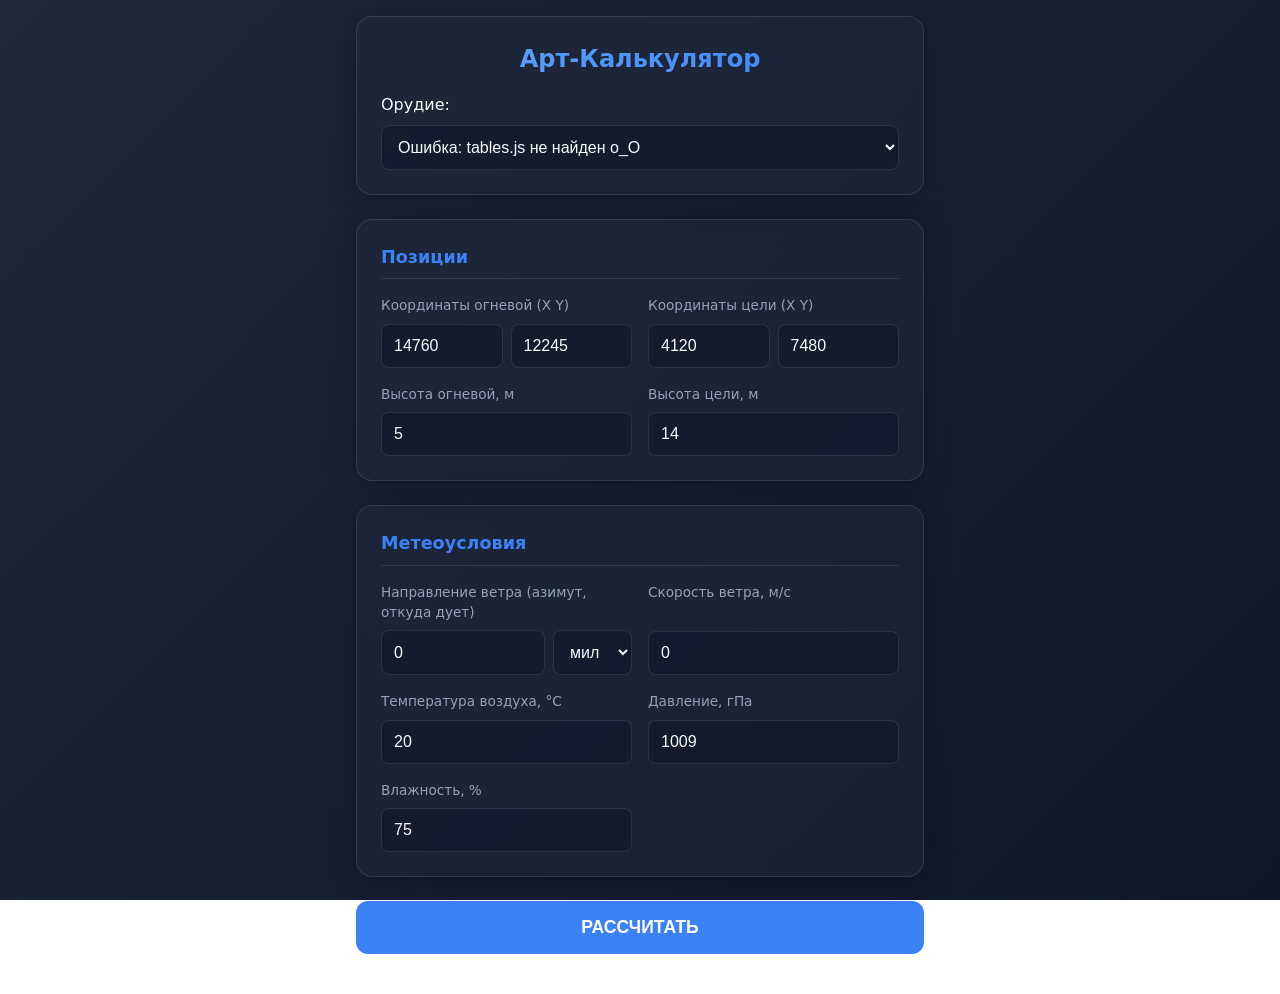
==== index.html @ 70c685e7 "Add files via upload" ====
<!DOCTYPE html>
<html lang="ru">
<head>
  <meta charset="UTF-8">
  <meta name="viewport" content="width=device-width, initial-scale=1.0, maximum-scale=1.0, user-scalable=no">
  <meta name="theme-color" content="#3b82f6">
  <title>Артиллерийский Калькулятор</title>
  <link rel="manifest" href="manifest.json">
  <link rel="apple-touch-icon" href="icon-192.png">
  <link rel="stylesheet" href="style.css">
</head>
<body>
  <div class="app-container">
    <header class="glass-panel">
      <h1>Арт-Калькулятор</h1>
      <div class="header-inputs">
        <label>
          Орудие:
          <select id="weaponSelect" style="width: 100%; margin-top: 0.5rem;">
            <option value="">Загрузка таблиц...</option>
          </select>
        </label>
      </div>
    </header>

    <main>
      <!-- Positions Section -->
      <section class="glass-panel card">
        <h2>Позиции</h2>
        <div class="grid-2">
          <div class="input-group">
            <label>Координаты огневой (X Y)</label>
            <div class="coord-inputs">
              <input type="number" id="gunX" value="14760" placeholder="X">
              <input type="number" id="gunY" value="12245" placeholder="Y">
            </div>
          </div>
          <div class="input-group">
            <label>Координаты цели (X Y)</label>
            <div class="coord-inputs">
              <input type="number" id="tgtX" value="4120" placeholder="X">
              <input type="number" id="tgtY" value="7480" placeholder="Y">
            </div>
          </div>
          <div class="input-group">
            <label>Высота огневой, м</label>
            <input type="number" id="gunAlt" value="5">
          </div>
          <div class="input-group">
            <label>Высота цели, м</label>
            <input type="number" id="tgtAlt" value="14">
          </div>
        </div>
      </section>

      <!-- Weather Section -->
      <section class="glass-panel card">
        <h2>Метеоусловия</h2>
        <div class="grid-2">
          <div class="input-group">
            <label>Направление ветра (азимут, откуда дует)</label>
            <div class="coord-inputs">
              <input type="number" id="windDir" value="0">
              <select id="windUnit" style="width: 80px;">
                <option value="mil">мил</option>
                <option value="deg">град</option>
              </select>
            </div>
          </div>
          <div class="input-group">
            <label>Скорость ветра, м/с</label>
            <input type="number" id="windSpeed" value="0" step="0.1" min="0">
          </div>
          <div class="input-group">
            <label>Температура воздуха, °C</label>
            <input type="number" id="tempC" value="20" step="1">
          </div>
          <div class="input-group">
            <label>Давление, гПа</label>
            <input type="number" id="pressure" value="1009" step="1">
          </div>
          <div class="input-group">
            <label>Влажность, %</label>
            <input type="number" id="humidity" value="75" min="0" max="100">
          </div>
        </div>
      </section>

      <!-- Action -->
      <button id="calcBtn" class="primary-btn pulse">РАССЧИТАТЬ</button>

      <!-- Results Section -->
      <section class="glass-panel card results-card hidden" id="resultsPanel">
        <h2>Результат</h2>
        <div style="font-size: 0.85rem; color: var(--text-muted); margin-bottom: 1rem; text-align: center; border-bottom: 1px solid var(--glass-border); padding-bottom: 0.5rem;" id="computedWind"></div>
        <div class="results-grid">
          <div class="res-item"><span class="label">Дистанция, м</span><span class="val" id="resDist">-</span></div>
          <div class="res-item"><span class="label">Азимут, мил</span><span class="val" id="resAz">-</span></div>
          <div class="res-item highlight"><span class="label">Лучший заряд</span><span class="val" id="resCharge">-</span></div>
          <div class="res-item highlight"><span class="label">Угол возвыш. (мил)</span><span class="val" id="resElevMil">-</span></div>
          <div class="res-item"><span class="label">Угол возвыш. (°)</span><span class="val" id="resElevDeg">-</span></div>
          <div class="res-item"><span class="label">Попр. по азимуту</span><span class="val" id="resAzCorr">-</span></div>
          <div class="res-item"><span class="label">Время полета (с)</span><span class="val" id="resTOF">-</span></div>
          <div class="res-item"><span class="label">Δ Высоты (м)</span><span class="val" id="resDeltaH">-</span></div>
          <div class="res-item"><span class="label">R-эфф (м)</span><span class="val" id="resEffDist">-</span></div>
        </div>
      </section>
    </main>
  </div>

  <script src="tables/tables.js"></script>
  <script src="app.js"></script>
  <script>
    if ('serviceWorker' in navigator) {
      window.addEventListener('load', () => {
        navigator.serviceWorker.register('sw.js')
          .then((registration) => {
            console.log('ServiceWorker registration successful with scope: ', registration.scope);
          }, (err) => {
            console.log('ServiceWorker registration failed: ', err);
          });
      });
    }
  </script>
</body>
</html>
---- style.css ----
:root {
  --bg-dark: #0f172a;
  --bg-gradient: linear-gradient(135deg, #1e293b, #0f172a);
  --glass-bg: rgba(30, 41, 59, 0.6);
  --glass-border: rgba(255, 255, 255, 0.1);
  --text-main: #f8fafc;
  --text-muted: #94a3b8;
  --primary: #3b82f6;
  --primary-hover: #2563eb;
  --accent: #10b981;
  --danger: #ef4444;
}

* {
  box-sizing: border-box;
  margin: 0;
  padding: 0;
}

body {
  font-family: 'Inter', system-ui, -apple-system, sans-serif;
  background: var(--bg-gradient);
  background-attachment: fixed;
  color: var(--text-main);
  min-height: 100vh;
  line-height: 1.5;
}

.app-container {
  max-width: 600px;
  margin: 0 auto;
  padding: 1rem;
}

.glass-panel {
  background: var(--glass-bg);
  backdrop-filter: blur(12px);
  -webkit-backdrop-filter: blur(12px);
  border: 1px solid var(--glass-border);
  border-radius: 16px;
  box-shadow: 0 4px 30px rgba(0, 0, 0, 0.3);
}

header {
  padding: 1.5rem;
  margin-bottom: 1.5rem;
  text-align: center;
}

header h1 {
  font-size: 1.5rem;
  margin-bottom: 1rem;
  font-weight: 700;
  background: linear-gradient(to right, #60a5fa, #3b82f6);
  background-clip: text;
  -webkit-background-clip: text;
  -webkit-text-fill-color: transparent;
}

.header-inputs {
  display: flex;
  flex-direction: column;
  gap: 1rem;
  text-align: left;
}

.card {
  padding: 1.5rem;
  margin-bottom: 1.5rem;
}

.card h2 {
  font-size: 1.1rem;
  margin-bottom: 1rem;
  color: var(--primary);
  border-bottom: 1px solid var(--glass-border);
  padding-bottom: 0.5rem;
}

.grid-2 {
  display: grid;
  grid-template-columns: 1fr 1fr;
  gap: 1rem;
}

@media (max-width: 480px) {
  .grid-2 {
    grid-template-columns: 1fr;
  }
}

.input-group {
  display: flex;
  flex-direction: column;
  gap: 0.5rem;
  height: 100%;
}

.input-group label {
  font-size: 0.85rem;
  color: var(--text-muted);
  margin-bottom: auto;
}

.coord-inputs {
  display: flex;
  gap: 0.5rem;
}

input, select {
  width: 100%;
  padding: 0.75rem;
  border-radius: 8px;
  background: rgba(15, 23, 42, 0.6);
  border: 1px solid var(--glass-border);
  color: var(--text-main);
  font-size: 1rem;
  transition: border-color 0.2s, box-shadow 0.2s;
}

input:focus, select:focus {
  outline: none;
  border-color: var(--primary);
  box-shadow: 0 0 0 2px rgba(59, 130, 246, 0.2);
}

input[type="file"] {
  padding: 0.5rem;
  font-size: 0.9rem;
}

.primary-btn {
  width: 100%;
  padding: 1rem;
  font-size: 1.1rem;
  font-weight: 600;
  border: none;
  border-radius: 12px;
  background: var(--primary);
  color: white;
  cursor: pointer;
  transition: transform 0.1s, background 0.2s;
  margin-bottom: 1.5rem;
}

.primary-btn:hover {
  background: var(--primary-hover);
}

.primary-btn:active {
  transform: scale(0.98);
}

.pulse {
  animation: pulse 2s infinite;
}

@keyframes pulse {
  0% { box-shadow: 0 0 0 0 rgba(59, 130, 246, 0.4); }
  70% { box-shadow: 0 0 0 10px rgba(59, 130, 246, 0); }
  100% { box-shadow: 0 0 0 0 rgba(59, 130, 246, 0); }
}

.results-grid {
  display: grid;
  grid-template-columns: 1fr 1fr;
  gap: 1rem;
}

.res-item {
  display: flex;
  flex-direction: column;
  background: rgba(0, 0, 0, 0.2);
  padding: 0.75rem;
  border-radius: 8px;
}

.res-item.highlight {
  background: rgba(16, 185, 129, 0.15);
  border: 1px solid rgba(16, 185, 129, 0.3);
}

.res-item .label {
  font-size: 0.75rem;
  color: var(--text-muted);
  margin-bottom: 0.25rem;
}

.res-item .val {
  font-size: 1.25rem;
  font-weight: 700;
}

.hidden {
  display: none;
}

.secondary-btn {
  padding: 0.5rem 1rem;
  font-size: 0.85rem;
  font-weight: 500;
  border: 1px solid var(--danger);
  border-radius: 6px;
  background: transparent;
  color: var(--danger);
  cursor: pointer;
  transition: all 0.2s;
}

.secondary-btn:hover {
  background: rgba(239, 68, 68, 0.1);
}

.secondary-btn:active {
  transform: scale(0.98);
}
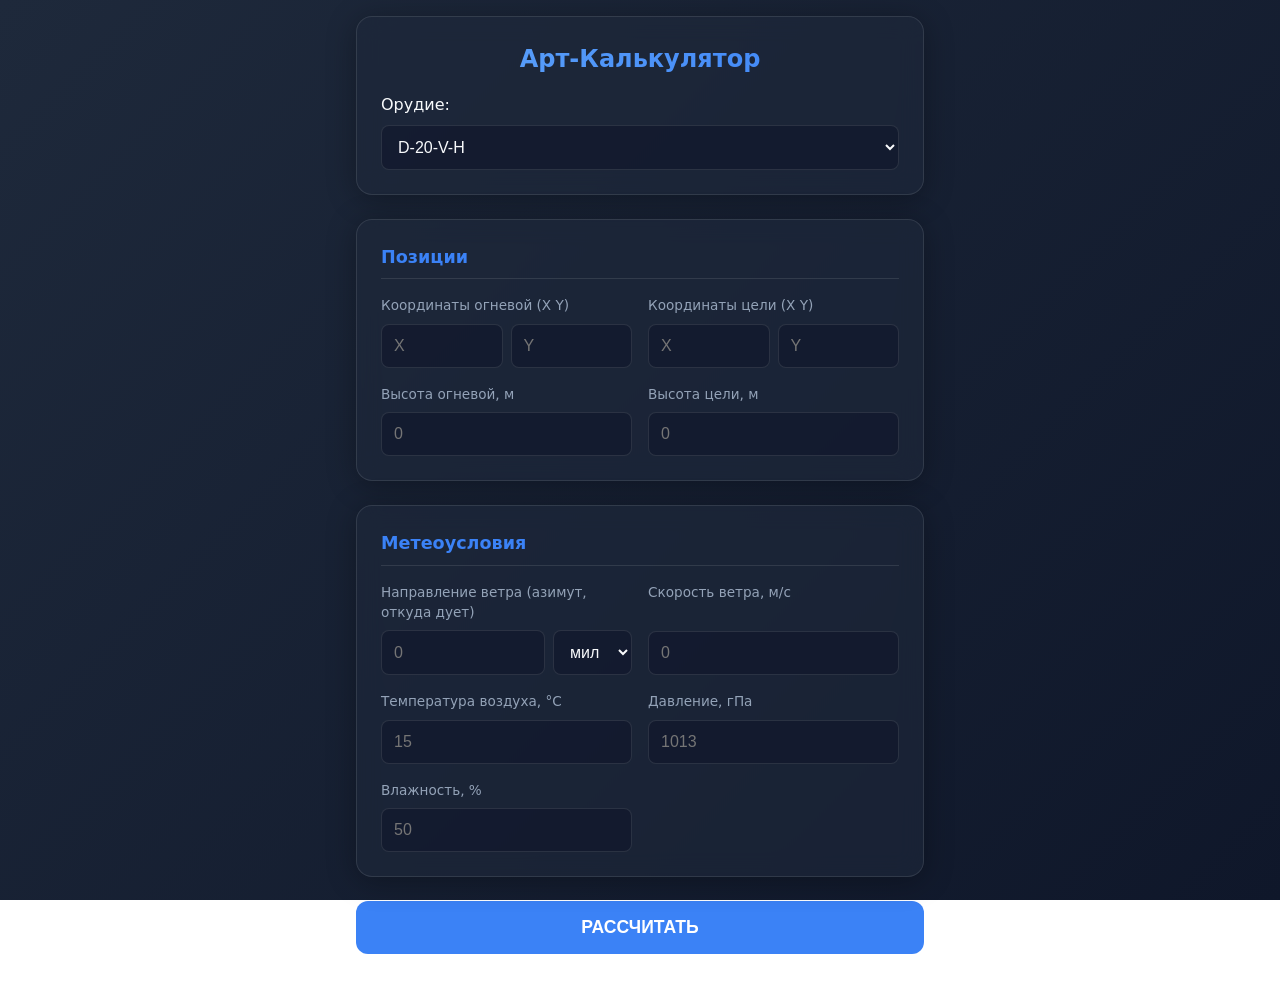
==== commit 1d751326: "Add files via upload" ====
--- a/index.html
+++ b/index.html
@@ -31,24 +31,24 @@
           <div class="input-group">
             <label>Координаты огневой (X Y)</label>
             <div class="coord-inputs">
-              <input type="number" id="gunX" value="14760" placeholder="X">
-              <input type="number" id="gunY" value="12245" placeholder="Y">
+              <input type="number" id="gunX" value="" placeholder="X">
+              <input type="number" id="gunY" value="" placeholder="Y">
             </div>
           </div>
           <div class="input-group">
             <label>Координаты цели (X Y)</label>
             <div class="coord-inputs">
-              <input type="number" id="tgtX" value="4120" placeholder="X">
-              <input type="number" id="tgtY" value="7480" placeholder="Y">
+              <input type="number" id="tgtX" value="" placeholder="X">
+              <input type="number" id="tgtY" value="" placeholder="Y">
             </div>
           </div>
           <div class="input-group">
             <label>Высота огневой, м</label>
-            <input type="number" id="gunAlt" value="5">
+            <input type="number" id="gunAlt" value="" placeholder="0">
           </div>
           <div class="input-group">
             <label>Высота цели, м</label>
-            <input type="number" id="tgtAlt" value="14">
+            <input type="number" id="tgtAlt" value="" placeholder="0">
           </div>
         </div>
       </section>
@@ -60,7 +60,7 @@
           <div class="input-group">
             <label>Направление ветра (азимут, откуда дует)</label>
             <div class="coord-inputs">
-              <input type="number" id="windDir" value="0">
+              <input type="number" id="windDir" value="" placeholder="0">
               <select id="windUnit" style="width: 80px;">
                 <option value="mil">мил</option>
                 <option value="deg">град</option>
@@ -69,19 +69,19 @@
           </div>
           <div class="input-group">
             <label>Скорость ветра, м/с</label>
-            <input type="number" id="windSpeed" value="0" step="0.1" min="0">
+            <input type="number" id="windSpeed" value="" placeholder="0" step="0.1" min="0">
           </div>
           <div class="input-group">
             <label>Температура воздуха, °C</label>
-            <input type="number" id="tempC" value="20" step="1">
+            <input type="number" id="tempC" value="" placeholder="15" step="1">
           </div>
           <div class="input-group">
             <label>Давление, гПа</label>
-            <input type="number" id="pressure" value="1009" step="1">
+            <input type="number" id="pressure" value="" placeholder="1013" step="1">
           </div>
           <div class="input-group">
             <label>Влажность, %</label>
-            <input type="number" id="humidity" value="75" min="0" max="100">
+            <input type="number" id="humidity" value="" placeholder="50" min="0" max="100">
           </div>
         </div>
       </section>
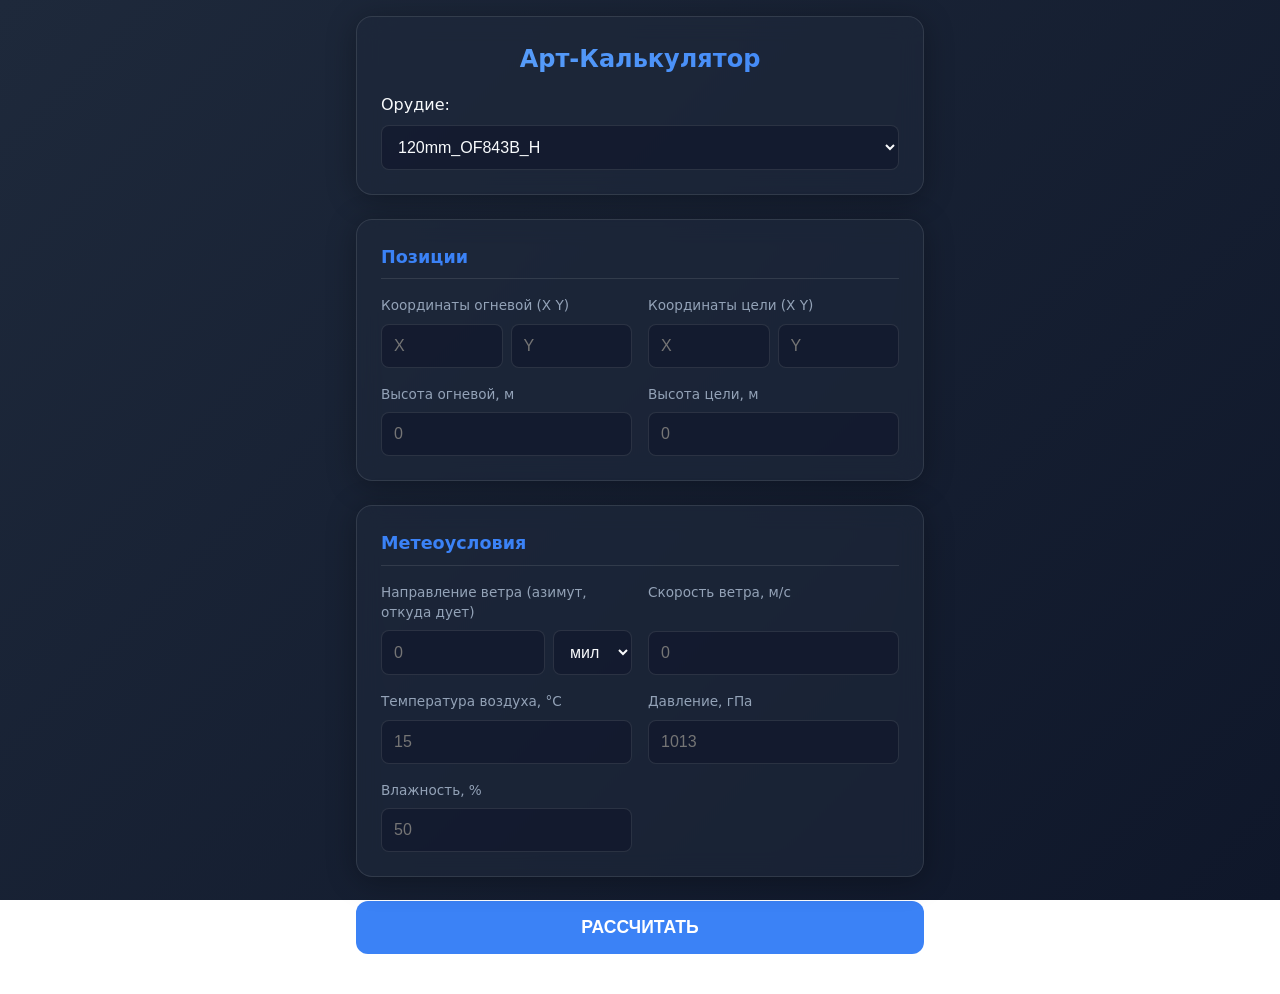
==== commit 4ea57829: "Add files via upload" ====
--- a/index.html
+++ b/index.html
@@ -100,6 +100,7 @@
           <div class="res-item highlight"><span class="label">Угол возвыш. (мил)</span><span class="val" id="resElevMil">-</span></div>
           <div class="res-item"><span class="label">Угол возвыш. (°)</span><span class="val" id="resElevDeg">-</span></div>
           <div class="res-item"><span class="label">Попр. по азимуту</span><span class="val" id="resAzCorr">-</span></div>
+          <div class="res-item highlight"><span class="label">Итоговый азимут</span><span class="val" id="resFinalAz">-</span></div>
           <div class="res-item"><span class="label">Время полета (с)</span><span class="val" id="resTOF">-</span></div>
           <div class="res-item"><span class="label">Δ Высоты (м)</span><span class="val" id="resDeltaH">-</span></div>
           <div class="res-item"><span class="label">R-эфф (м)</span><span class="val" id="resEffDist">-</span></div>
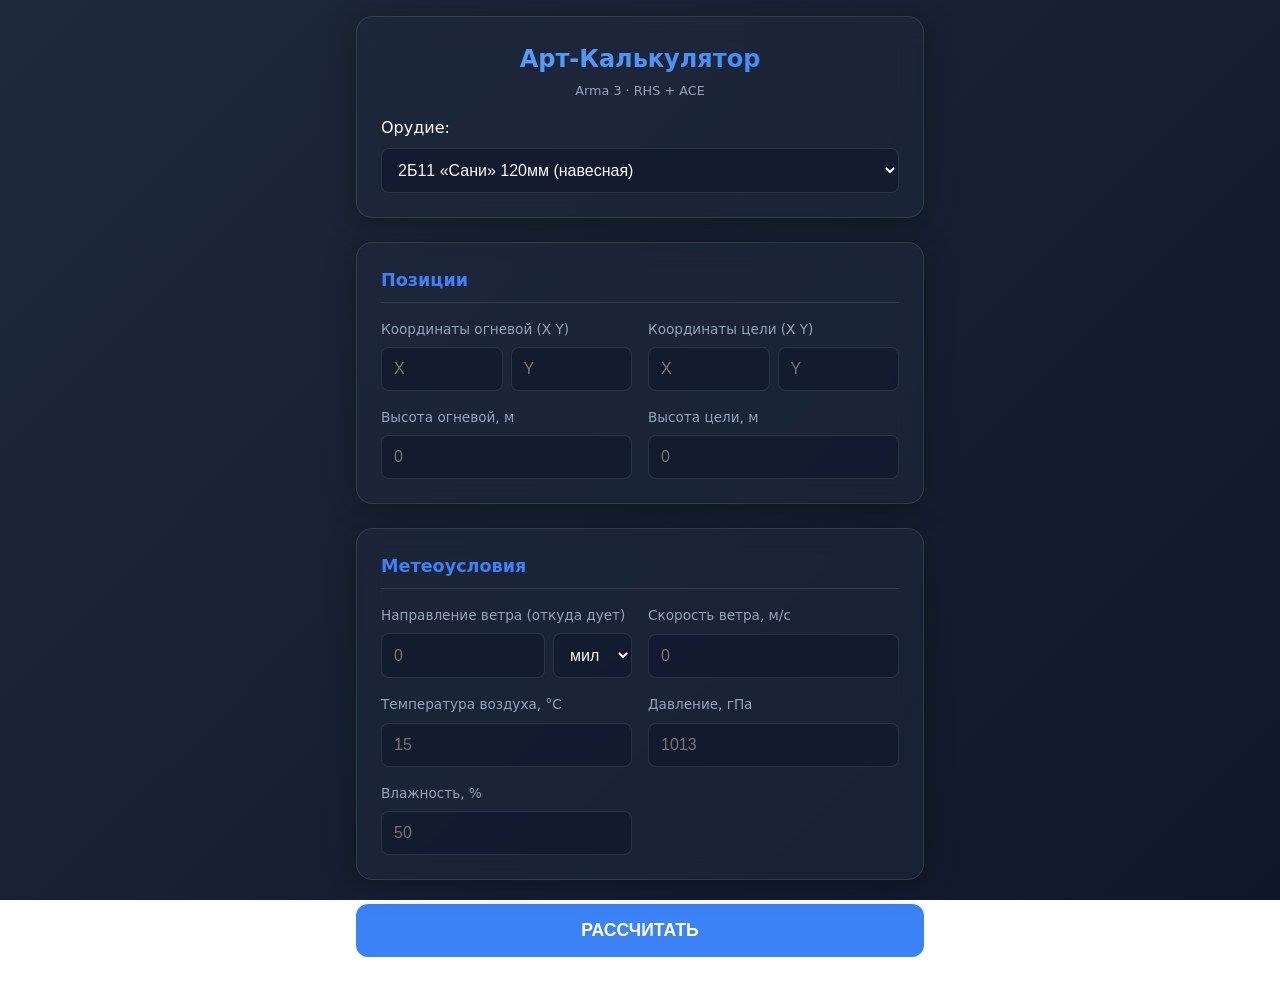
==== commit 023dfb9b: "Add files via upload" ====
--- a/index.html
+++ b/index.html
@@ -2,7 +2,7 @@
 <html lang="ru">
 <head>
   <meta charset="UTF-8">
-  <meta name="viewport" content="width=device-width, initial-scale=1.0, maximum-scale=1.0, user-scalable=no">
+  <meta name="viewport" content="width=device-width, initial-scale=1.0">
   <meta name="theme-color" content="#3b82f6">
   <title>Артиллерийский Калькулятор</title>
   <link rel="manifest" href="manifest.json">
@@ -13,75 +13,74 @@
   <div class="app-container">
     <header class="glass-panel">
       <h1>Арт-Калькулятор</h1>
+      <p class="subtitle">Arma 3 · RHS + ACE</p>
       <div class="header-inputs">
-        <label>
-          Орудие:
-          <select id="weaponSelect" style="width: 100%; margin-top: 0.5rem;">
-            <option value="">Загрузка таблиц...</option>
-          </select>
-        </label>
+        <label for="weaponSelect">Орудие:</label>
+        <select id="weaponSelect">
+          <option value="">Загрузка таблиц...</option>
+        </select>
       </div>
     </header>
 
     <main>
-      <!-- Positions Section -->
+      <!-- Positions -->
       <section class="glass-panel card">
         <h2>Позиции</h2>
         <div class="grid-2">
           <div class="input-group">
             <label>Координаты огневой (X Y)</label>
             <div class="coord-inputs">
-              <input type="number" id="gunX" value="" placeholder="X">
-              <input type="number" id="gunY" value="" placeholder="Y">
+              <input type="number" id="gunX" placeholder="X" aria-label="Огневая X">
+              <input type="number" id="gunY" placeholder="Y" aria-label="Огневая Y">
             </div>
           </div>
           <div class="input-group">
             <label>Координаты цели (X Y)</label>
             <div class="coord-inputs">
-              <input type="number" id="tgtX" value="" placeholder="X">
-              <input type="number" id="tgtY" value="" placeholder="Y">
+              <input type="number" id="tgtX" placeholder="X" aria-label="Цель X">
+              <input type="number" id="tgtY" placeholder="Y" aria-label="Цель Y">
             </div>
           </div>
           <div class="input-group">
-            <label>Высота огневой, м</label>
-            <input type="number" id="gunAlt" value="" placeholder="0">
+            <label for="gunAlt">Высота огневой, м</label>
+            <input type="number" id="gunAlt" placeholder="0">
           </div>
           <div class="input-group">
-            <label>Высота цели, м</label>
-            <input type="number" id="tgtAlt" value="" placeholder="0">
+            <label for="tgtAlt">Высота цели, м</label>
+            <input type="number" id="tgtAlt" placeholder="0">
           </div>
         </div>
       </section>
 
-      <!-- Weather Section -->
+      <!-- Weather -->
       <section class="glass-panel card">
         <h2>Метеоусловия</h2>
         <div class="grid-2">
           <div class="input-group">
-            <label>Направление ветра (азимут, откуда дует)</label>
+            <label>Направление ветра (откуда дует)</label>
             <div class="coord-inputs">
-              <input type="number" id="windDir" value="" placeholder="0">
-              <select id="windUnit" style="width: 80px;">
+              <input type="number" id="windDir" placeholder="0" aria-label="Направление ветра">
+              <select id="windUnit" aria-label="Единица направления ветра" class="unit-select">
                 <option value="mil">мил</option>
                 <option value="deg">град</option>
               </select>
             </div>
           </div>
           <div class="input-group">
-            <label>Скорость ветра, м/с</label>
-            <input type="number" id="windSpeed" value="" placeholder="0" step="0.1" min="0">
+            <label for="windSpeed">Скорость ветра, м/с</label>
+            <input type="number" id="windSpeed" placeholder="0" step="0.1" min="0">
           </div>
           <div class="input-group">
-            <label>Температура воздуха, °C</label>
-            <input type="number" id="tempC" value="" placeholder="15" step="1">
+            <label for="tempC">Температура воздуха, °C</label>
+            <input type="number" id="tempC" placeholder="15" step="1">
           </div>
           <div class="input-group">
-            <label>Давление, гПа</label>
-            <input type="number" id="pressure" value="" placeholder="1013" step="1">
+            <label for="pressure">Давление, гПа</label>
+            <input type="number" id="pressure" placeholder="1013" step="1">
           </div>
           <div class="input-group">
-            <label>Влажность, %</label>
-            <input type="number" id="humidity" value="" placeholder="50" min="0" max="100">
+            <label for="humidity">Влажность, %</label>
+            <input type="number" id="humidity" placeholder="50" min="0" max="100">
           </div>
         </div>
       </section>
@@ -89,10 +88,10 @@
       <!-- Action -->
       <button id="calcBtn" class="primary-btn pulse">РАССЧИТАТЬ</button>
 
-      <!-- Results Section -->
-      <section class="glass-panel card results-card hidden" id="resultsPanel">
+      <!-- Results -->
+      <section class="glass-panel card results-card hidden" id="resultsPanel" aria-live="polite">
         <h2>Результат</h2>
-        <div style="font-size: 0.85rem; color: var(--text-muted); margin-bottom: 1rem; text-align: center; border-bottom: 1px solid var(--glass-border); padding-bottom: 0.5rem;" id="computedWind"></div>
+        <div class="computed-wind" id="computedWind"></div>
         <div class="results-grid">
           <div class="res-item"><span class="label">Дистанция, м</span><span class="val" id="resDist">-</span></div>
           <div class="res-item"><span class="label">Азимут, мил</span><span class="val" id="resAz">-</span></div>
@@ -101,9 +100,22 @@
           <div class="res-item"><span class="label">Угол возвыш. (°)</span><span class="val" id="resElevDeg">-</span></div>
           <div class="res-item"><span class="label">Попр. по азимуту</span><span class="val" id="resAzCorr">-</span></div>
           <div class="res-item highlight"><span class="label">Итоговый азимут</span><span class="val" id="resFinalAz">-</span></div>
-          <div class="res-item"><span class="label">Время полета (с)</span><span class="val" id="resTOF">-</span></div>
+          <div class="res-item"><span class="label">Время полёта (с)</span><span class="val" id="resTOF">-</span></div>
           <div class="res-item"><span class="label">Δ Высоты (м)</span><span class="val" id="resDeltaH">-</span></div>
           <div class="res-item"><span class="label">R-эфф (м)</span><span class="val" id="resEffDist">-</span></div>
+        </div>
+      </section>
+
+      <!-- All Charges -->
+      <section class="glass-panel card hidden" id="allChargesPanel">
+        <h2>Все доступные заряды</h2>
+        <div class="table-wrap">
+          <table class="charges-table">
+            <thead>
+              <tr><th>Заряд</th><th>Угол (мил)</th><th>Азимут (мил)</th><th>TOF (с)</th></tr>
+            </thead>
+            <tbody id="allChargesBody"></tbody>
+          </table>
         </div>
       </section>
     </main>
@@ -115,11 +127,8 @@
     if ('serviceWorker' in navigator) {
       window.addEventListener('load', () => {
         navigator.serviceWorker.register('sw.js')
-          .then((registration) => {
-            console.log('ServiceWorker registration successful with scope: ', registration.scope);
-          }, (err) => {
-            console.log('ServiceWorker registration failed: ', err);
-          });
+          .then(reg => console.log('SW registered:', reg.scope))
+          .catch(err => console.warn('SW failed:', err));
       });
     }
   </script>
--- a/style.css
+++ b/style.css
@@ -11,11 +11,7 @@
   --danger: #ef4444;
 }
 
-* {
-  box-sizing: border-box;
-  margin: 0;
-  padding: 0;
-}
+* { box-sizing: border-box; margin: 0; padding: 0; }
 
 body {
   font-family: 'Inter', system-ui, -apple-system, sans-serif;
@@ -41,6 +37,7 @@
   box-shadow: 0 4px 30px rgba(0, 0, 0, 0.3);
 }
 
+/* Header */
 header {
   padding: 1.5rem;
   margin-bottom: 1.5rem;
@@ -49,7 +46,7 @@
 
 header h1 {
   font-size: 1.5rem;
-  margin-bottom: 1rem;
+  margin-bottom: 0.25rem;
   font-weight: 700;
   background: linear-gradient(to right, #60a5fa, #3b82f6);
   background-clip: text;
@@ -57,13 +54,20 @@
   -webkit-text-fill-color: transparent;
 }
 
+.subtitle {
+  font-size: 0.8rem;
+  color: var(--text-muted);
+  margin-bottom: 1rem;
+}
+
 .header-inputs {
   display: flex;
   flex-direction: column;
-  gap: 1rem;
+  gap: 0.5rem;
   text-align: left;
 }
 
+/* Cards */
 .card {
   padding: 1.5rem;
   margin-bottom: 1.5rem;
@@ -77,6 +81,7 @@
   padding-bottom: 0.5rem;
 }
 
+/* Grid */
 .grid-2 {
   display: grid;
   grid-template-columns: 1fr 1fr;
@@ -84,11 +89,10 @@
 }
 
 @media (max-width: 480px) {
-  .grid-2 {
-    grid-template-columns: 1fr;
-  }
-}
-
+  .grid-2 { grid-template-columns: 1fr; }
+}
+
+/* Inputs */
 .input-group {
   display: flex;
   flex-direction: column;
@@ -124,11 +128,9 @@
   box-shadow: 0 0 0 2px rgba(59, 130, 246, 0.2);
 }
 
-input[type="file"] {
-  padding: 0.5rem;
-  font-size: 0.9rem;
-}
-
+.unit-select { width: 80px; }
+
+/* Button */
 .primary-btn {
   width: 100%;
   padding: 1rem;
@@ -143,22 +145,25 @@
   margin-bottom: 1.5rem;
 }
 
-.primary-btn:hover {
-  background: var(--primary-hover);
-}
-
-.primary-btn:active {
-  transform: scale(0.98);
-}
-
-.pulse {
-  animation: pulse 2s infinite;
-}
+.primary-btn:hover { background: var(--primary-hover); }
+.primary-btn:active { transform: scale(0.98); }
+
+.pulse { animation: pulse 2s infinite; }
 
 @keyframes pulse {
-  0% { box-shadow: 0 0 0 0 rgba(59, 130, 246, 0.4); }
-  70% { box-shadow: 0 0 0 10px rgba(59, 130, 246, 0); }
+  0%   { box-shadow: 0 0 0 0 rgba(59, 130, 246, 0.4); }
+  70%  { box-shadow: 0 0 0 10px rgba(59, 130, 246, 0); }
   100% { box-shadow: 0 0 0 0 rgba(59, 130, 246, 0); }
+}
+
+/* Results */
+.computed-wind {
+  font-size: 0.85rem;
+  color: var(--text-muted);
+  margin-bottom: 1rem;
+  text-align: center;
+  border-bottom: 1px solid var(--glass-border);
+  padding-bottom: 0.5rem;
 }
 
 .results-grid {
@@ -191,26 +196,32 @@
   font-weight: 700;
 }
 
-.hidden {
-  display: none;
-}
-
-.secondary-btn {
-  padding: 0.5rem 1rem;
-  font-size: 0.85rem;
+/* All charges table */
+.table-wrap { overflow-x: auto; }
+
+.charges-table {
+  width: 100%;
+  border-collapse: collapse;
+  font-size: 0.9rem;
+}
+
+.charges-table th,
+.charges-table td {
+  padding: 0.5rem 0.75rem;
+  text-align: center;
+  border-bottom: 1px solid var(--glass-border);
+}
+
+.charges-table th {
+  color: var(--text-muted);
   font-weight: 500;
-  border: 1px solid var(--danger);
-  border-radius: 6px;
-  background: transparent;
-  color: var(--danger);
-  cursor: pointer;
-  transition: all 0.2s;
-}
-
-.secondary-btn:hover {
-  background: rgba(239, 68, 68, 0.1);
-}
-
-.secondary-btn:active {
-  transform: scale(0.98);
-}
+  font-size: 0.8rem;
+}
+
+.charges-table .best-row {
+  background: rgba(16, 185, 129, 0.15);
+  font-weight: 600;
+}
+
+/* Utility */
+.hidden { display: none; }
